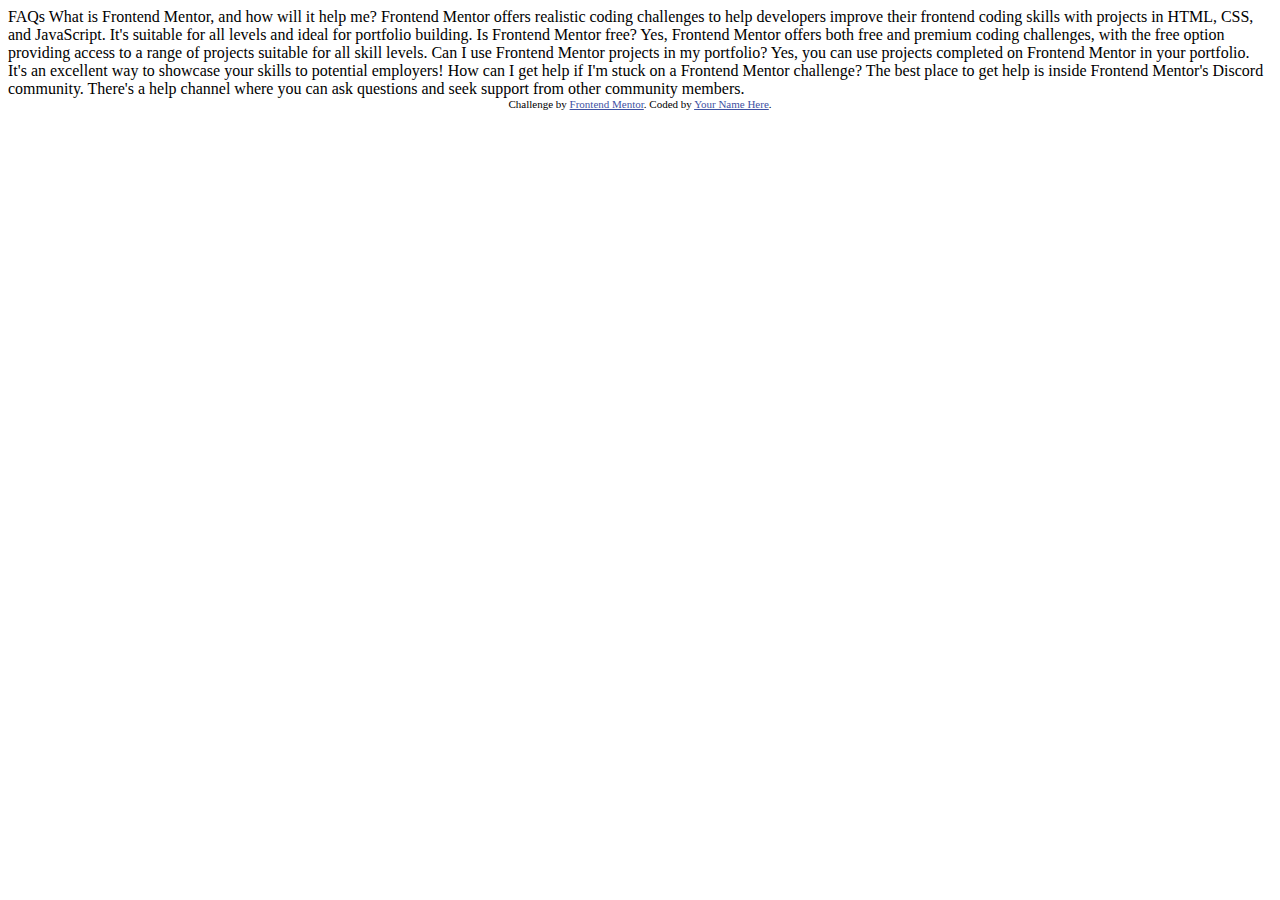
==== 02-faq-accordion/index.html @ cafe74c0 "update repo" ====
<!DOCTYPE html>
<html lang="en">
<head>
  <meta charset="UTF-8">
  <meta name="viewport" content="width=device-width, initial-scale=1.0"> <!-- displays site properly based on user's device -->

  <link rel="icon" type="image/png" sizes="32x32" href="./assets/images/favicon-32x32.png">
  
  <title>Frontend Mentor | FAQ accordion</title>

  <!-- Feel free to remove these styles or customise in your own stylesheet 👍 -->
  <style>
    .attribution { font-size: 11px; text-align: center; }
    .attribution a { color: hsl(228, 45%, 44%); }
  </style>
</head>
<body>

  FAQs

  What is Frontend Mentor, and how will it help me?

  Frontend Mentor offers realistic coding challenges to help developers improve their 
  frontend coding skills with projects in HTML, CSS, and JavaScript. It's suitable for 
  all levels and ideal for portfolio building.

  Is Frontend Mentor free?

  Yes, Frontend Mentor offers both free and premium coding challenges, with the free 
  option providing access to a range of projects suitable for all skill levels.

  Can I use Frontend Mentor projects in my portfolio?

  Yes, you can use projects completed on Frontend Mentor in your portfolio. It's an excellent
  way to showcase your skills to potential employers!

  How can I get help if I'm stuck on a Frontend Mentor challenge?
  
  The best place to get help is inside Frontend Mentor's Discord community. There's a help 
  channel where you can ask questions and seek support from other community members.

  
  <div class="attribution">
    Challenge by <a href="https://www.frontendmentor.io?ref=challenge" target="_blank">Frontend Mentor</a>. 
    Coded by <a href="#">Your Name Here</a>.
  </div>
</body>
</html>
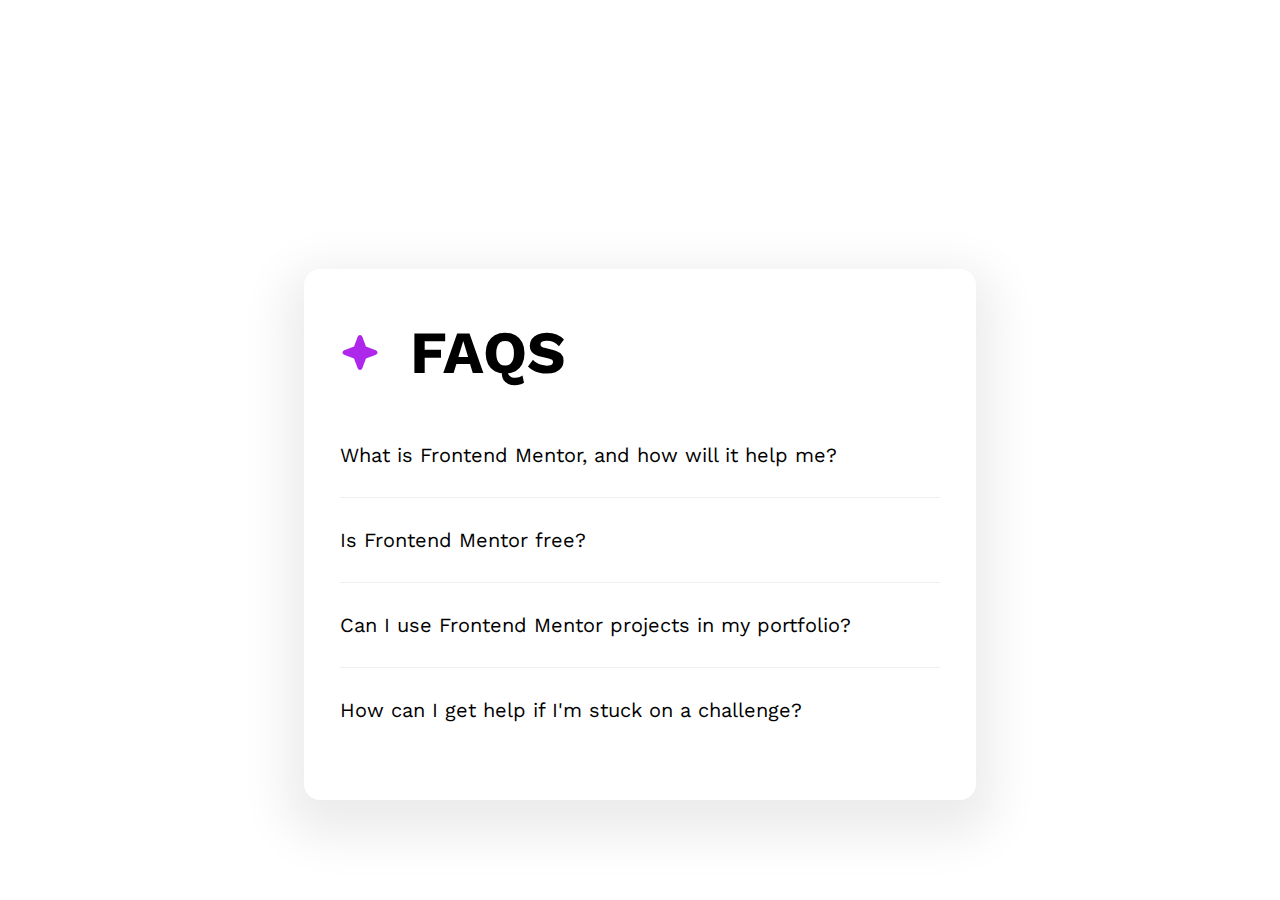
==== commit 888d1aca: "update repo" ====
--- a/02-faq-accordion/index.html
+++ b/02-faq-accordion/index.html
@@ -2,47 +2,59 @@
 <html lang="en">
 <head>
   <meta charset="UTF-8">
-  <meta name="viewport" content="width=device-width, initial-scale=1.0"> <!-- displays site properly based on user's device -->
+  <meta name="viewport" content="width=device-width, initial-scale=1.0"> 
 
   <link rel="icon" type="image/png" sizes="32x32" href="./assets/images/favicon-32x32.png">
-  
+  <link rel="stylesheet" href="css/style.css">
   <title>Frontend Mentor | FAQ accordion</title>
-
-  <!-- Feel free to remove these styles or customise in your own stylesheet 👍 -->
-  <style>
-    .attribution { font-size: 11px; text-align: center; }
-    .attribution a { color: hsl(228, 45%, 44%); }
-  </style>
 </head>
 <body>
 
-  FAQs
+  
+  <div class="image">
+    
+  </div>
 
-  What is Frontend Mentor, and how will it help me?
+  <div class="container">
+    <div class="faqs">
+        <svg xmlns="http://www.w3.org/2000/svg" width="40" height="41" fill="none" viewBox="0 0 40 41"><path fill="#AD28EB" d="M37.5 20.5a2.467 2.467 0 0 1-1.64 2.344l-9.913 3.604-3.603 9.911a2.5 2.5 0 0 1-4.688 0l-3.604-9.922-9.911-3.593a2.5 2.5 0 0 1 0-4.688l9.921-3.604 3.594-9.911a2.5 2.5 0 0 1 4.688 0l3.604 9.921 9.911 3.594A2.467 2.467 0 0 1 37.5 20.5Z"/></svg>
+        <h1>FAQS</h1>
+    </div>
 
-  Frontend Mentor offers realistic coding challenges to help developers improve their 
-  frontend coding skills with projects in HTML, CSS, and JavaScript. It's suitable for 
-  all levels and ideal for portfolio building.
+    <button class="faq-accordion">What is Frontend Mentor, and how will it help me?</button>
+    <div class="faq__content">
+      <p>
+        Frontend Mentor offers realistic coding challenges to help developers improve their 
+        frontend coding skills with projects in HTML, CSS, and JavaScript. It's suitable for 
+        all levels and ideal for portfolio building.
+      </p>
+    </div>
 
-  Is Frontend Mentor free?
+    <button class="faq-accordion">Is Frontend Mentor free?</button>
+    <div class="faq__content">
+      <p>
+        Yes, Frontend Mentor offers both free and premium coding challenges, with the free 
+        option providing access to a range of projects suitable for all skill levels.
+      </p>
+    </div>
 
-  Yes, Frontend Mentor offers both free and premium coding challenges, with the free 
-  option providing access to a range of projects suitable for all skill levels.
+    <button class="faq-accordion">Can I use Frontend Mentor projects in my portfolio?</button>
+    <div class="faq__content">
+      <p>
+        Yes, you can use projects completed on Frontend Mentor in your portfolio. It's an excellent
+        way to showcase your skills to potential employers!
+      </p>
+    </div>
 
-  Can I use Frontend Mentor projects in my portfolio?
+    <button class="faq-accordion">How can I get help if I'm stuck on a challenge?</button>
+    <div class="faq__content">
+      <p>
+        The best place to get help is inside Frontend Mentor's Discord community. There's a help 
+        channel where you can ask questions and seek support from other community members.
+      </p>
+    </div>
+  </div>
 
-  Yes, you can use projects completed on Frontend Mentor in your portfolio. It's an excellent
-  way to showcase your skills to potential employers!
-
-  How can I get help if I'm stuck on a Frontend Mentor challenge?
-  
-  The best place to get help is inside Frontend Mentor's Discord community. There's a help 
-  channel where you can ask questions and seek support from other community members.
-
-  
-  <div class="attribution">
-    Challenge by <a href="https://www.frontendmentor.io?ref=challenge" target="_blank">Frontend Mentor</a>. 
-    Coded by <a href="#">Your Name Here</a>.
-  </div>
+<script src="./javascript/app.js"></script>
 </body>
 </html>--- a/02-faq-accordion/css/style.css
+++ b/02-faq-accordion/css/style.css
@@ -0,0 +1,135 @@
+@import url('https://fonts.googleapis.com/css2?family=Outfit:wght@400;700&family=Work+Sans:ital,wght@0,600;0,700;1,400&display=swap');
+
+:root {
+  --base-color-white: hsl(0, 0%, 100%);
+  --base-color-lightpink: hsl(275, 100%, 97%);
+  --base-color-purple:hsl(292, 16%, 49%);
+  --base-color-darkpurple: hsl(292, 42%, 14%) ;
+  --hover-color-text: #B127E6;
+  --base-box-shadow: 0 18px 48px 18px rgba(0, 0, 0, 0.08);
+}
+
+* {
+  padding: 0;
+  margin: 0;
+  font-family: 'Work Sans', sans-serif;
+}
+
+/* .attribution { font-size: 11px; text-align: center; } */
+/* .attribution a { color: hsl(228, 45%, 44%); }  */
+
+
+body, .container, .faqs {
+  display: flex;
+}
+
+body {
+  justify-content: center; 
+  align-items: center;
+  height: 100vh;
+  background-color: var(--base-color-white)
+}
+
+.image {
+  position: absolute;
+  top: 0;
+  width: 100vw;
+  content: url(/assets/images/background-pattern-desktop.svg);
+}
+
+.container {
+  flex-direction: column;
+  width: 600px;
+  min-height: 400px;
+  background-color: var(--base-color-white);
+  position: absolute;
+  border-radius: 16px;
+  box-shadow: var(--base-box-shadow);
+  padding: 48px 36px;
+  margin-top: 168px;
+}
+
+.faqs {
+  align-items: center;
+  justify-content: flex-start;
+  margin-bottom: 25px;
+}
+
+h1 {
+  font-weight: 700;
+  font-size: 60px;
+  margin-left: 30px;
+}
+
+.faq-accordion {
+  cursor: pointer;
+  padding: 30px 0px;
+  width: 100%;
+  border: none;
+  background-color: var(--base-color-white);
+  border-top: 1px solid #EFEFEF;
+  text-align: left;
+  outline: none;
+  font-size: 20px;
+  transition: 0.4s;
+}
+
+.faq-accordion:nth-child(2) {
+  border: none;
+}
+
+.faq-accordion:hover {
+  color: var(--hover-color-text);
+}
+
+.faq-accordion:after {
+  content: url(/assets/images/icon-plus.svg);
+  font-weight: bold;
+  float: right;
+  margin-left: 5px;
+}
+
+.active:after {
+  content: url(/assets/images/icon-minus.svg);
+}
+
+.faq__content {
+  background-color: var(--base-color-white);
+  max-height: 0;
+  overflow: hidden;
+  transition: max-height 0.25s ease-out;
+} 
+
+.faq__content > p {
+  color: var(--base-color-purple);
+  font-family: 'Outfit', sans-serif;
+  font-size: 20px;
+  width: 45ch;
+  font-weight: 400;
+  margin-bottom: 30px;
+}
+
+@media only screen and (max-width: 672px) {
+
+  h1 {
+    font-size: 40px;
+  }
+
+  .image {
+    content: url(/assets/images/background-pattern-mobile.svg);
+  }
+
+  body {
+    padding: 0 20px;
+  }
+  .container  {
+    width: 75%;
+    margin: 0 30px;
+    max-height: 200%;
+    /* background-size: 100% 100%; */
+  }
+  .faq__content > p {
+    width: 100%;
+    font-size: 16px;
+  }
+}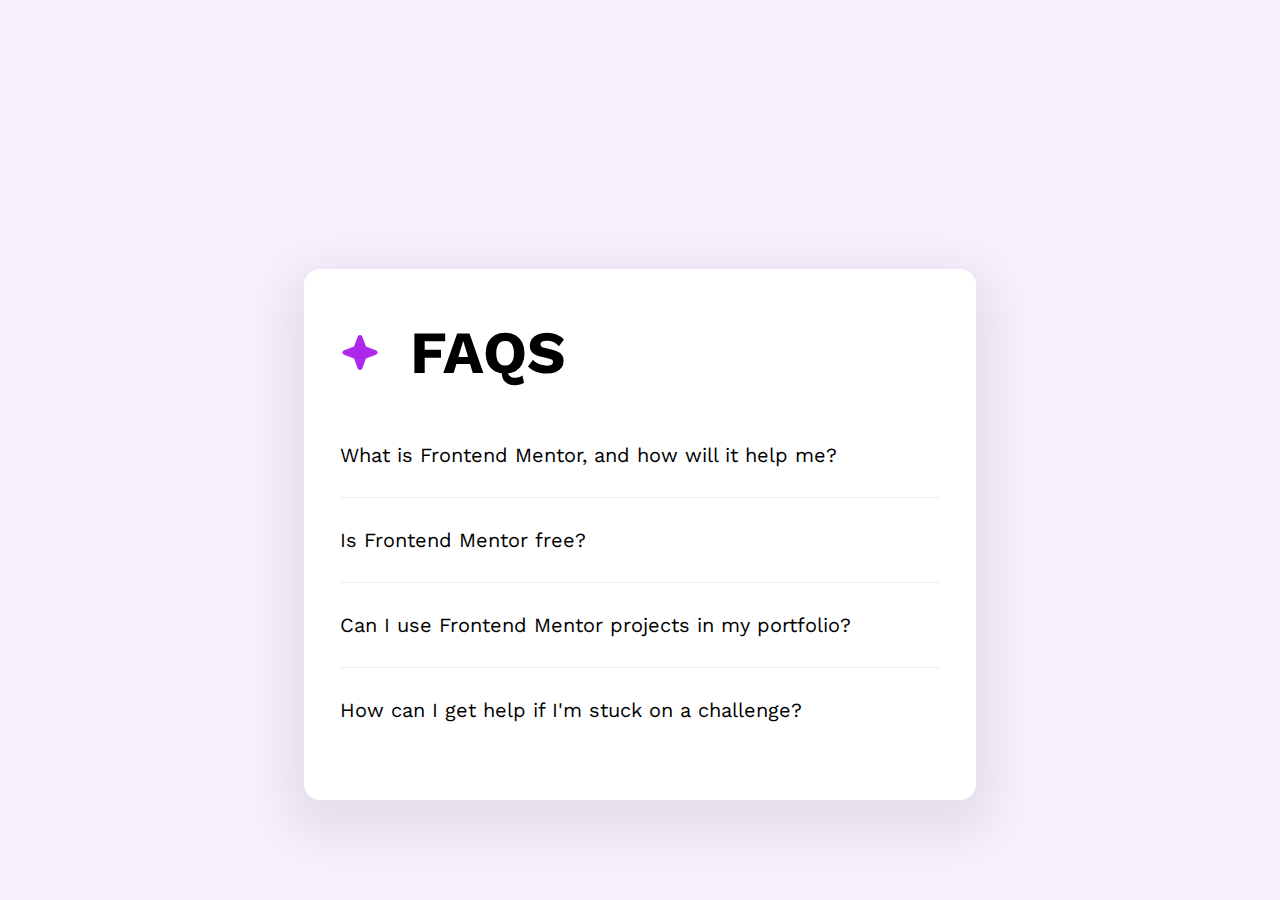
==== commit 5f03f53b: "update 02-faq-accordion" ====
--- a/02-faq-accordion/index.html
+++ b/02-faq-accordion/index.html
@@ -10,12 +10,8 @@
 </head>
 <body>
 
-  
-  <div class="image">
-    
-  </div>
-
-  <div class="container">
+  <div class="image" role="banner"></div>
+  <div class="container" role="main">
     <div class="faqs">
         <svg xmlns="http://www.w3.org/2000/svg" width="40" height="41" fill="none" viewBox="0 0 40 41"><path fill="#AD28EB" d="M37.5 20.5a2.467 2.467 0 0 1-1.64 2.344l-9.913 3.604-3.603 9.911a2.5 2.5 0 0 1-4.688 0l-3.604-9.922-9.911-3.593a2.5 2.5 0 0 1 0-4.688l9.921-3.604 3.594-9.911a2.5 2.5 0 0 1 4.688 0l3.604 9.921 9.911 3.594A2.467 2.467 0 0 1 37.5 20.5Z"/></svg>
         <h1>FAQS</h1>
--- a/02-faq-accordion/css/style.css
+++ b/02-faq-accordion/css/style.css
@@ -27,7 +27,7 @@
   justify-content: center; 
   align-items: center;
   height: 100vh;
-  background-color: var(--base-color-white)
+  background-color: var(--base-color-lightpink);
 }
 
 .image {
